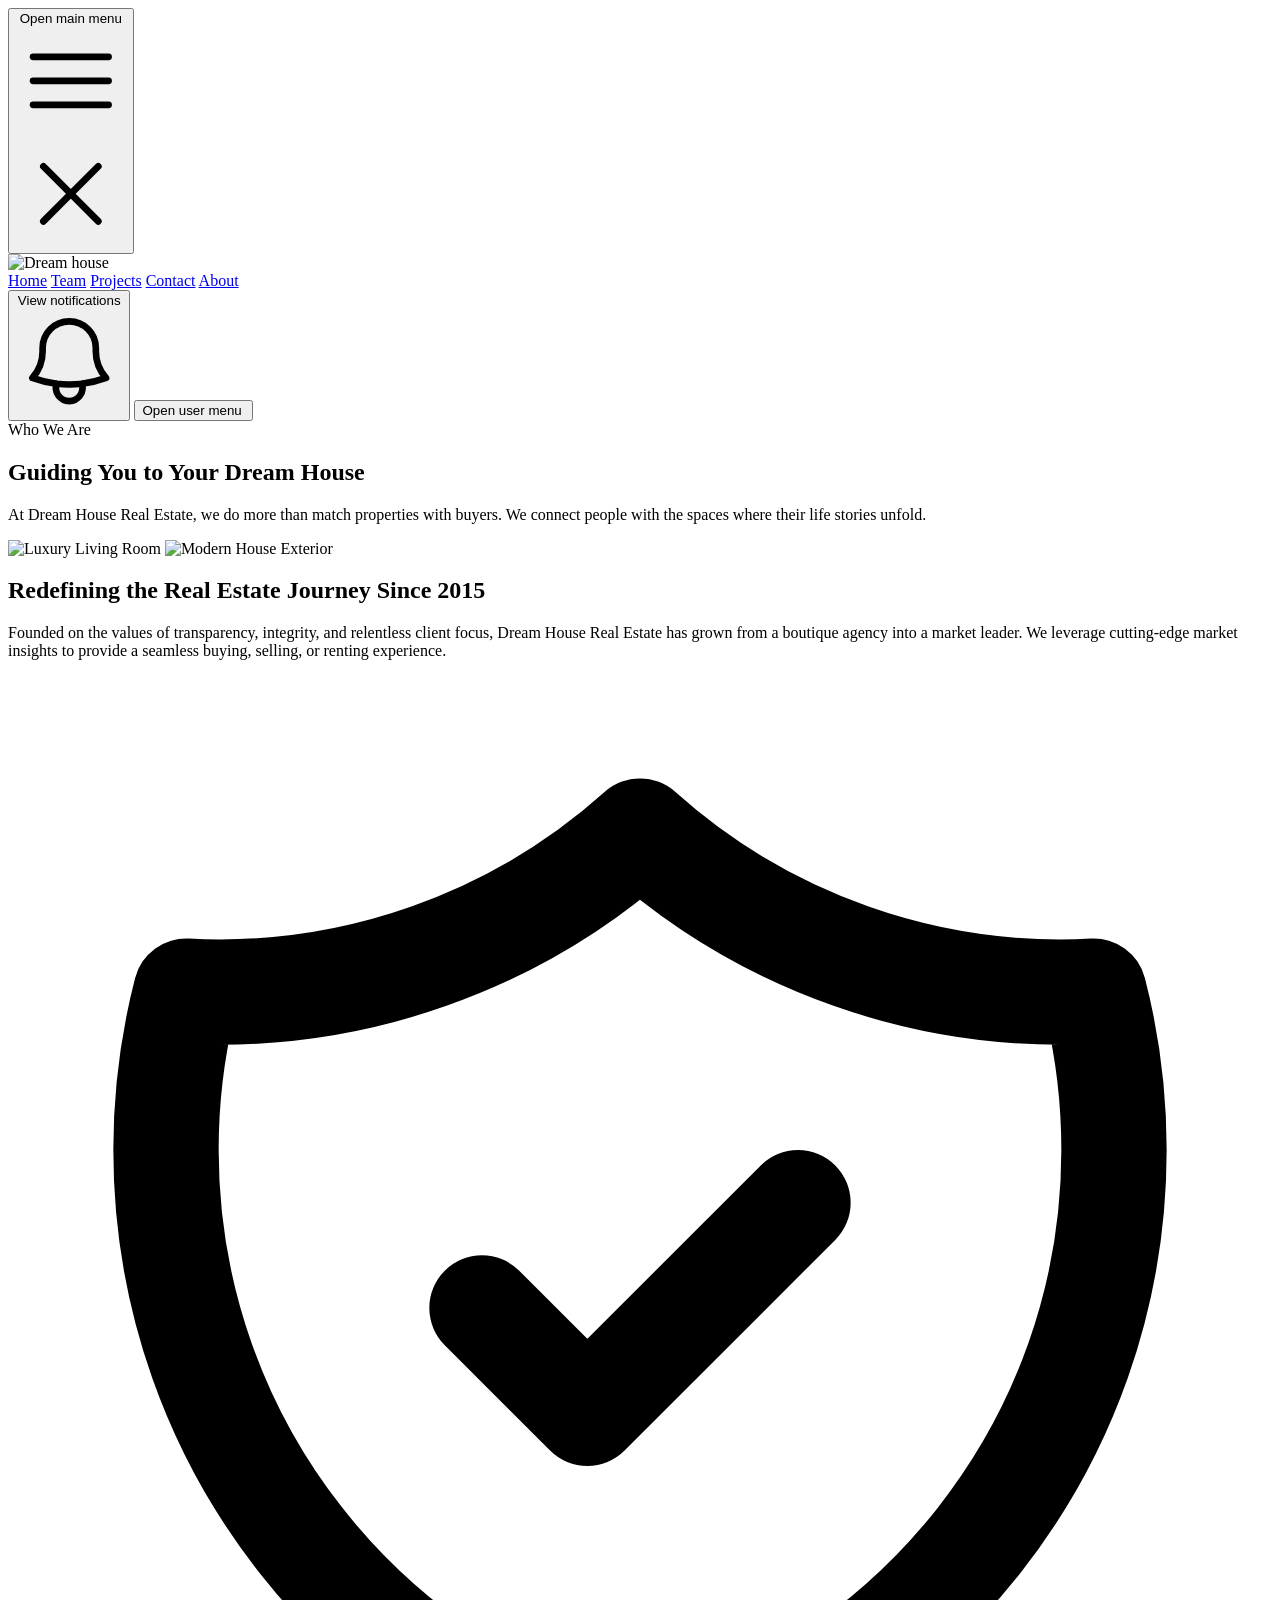
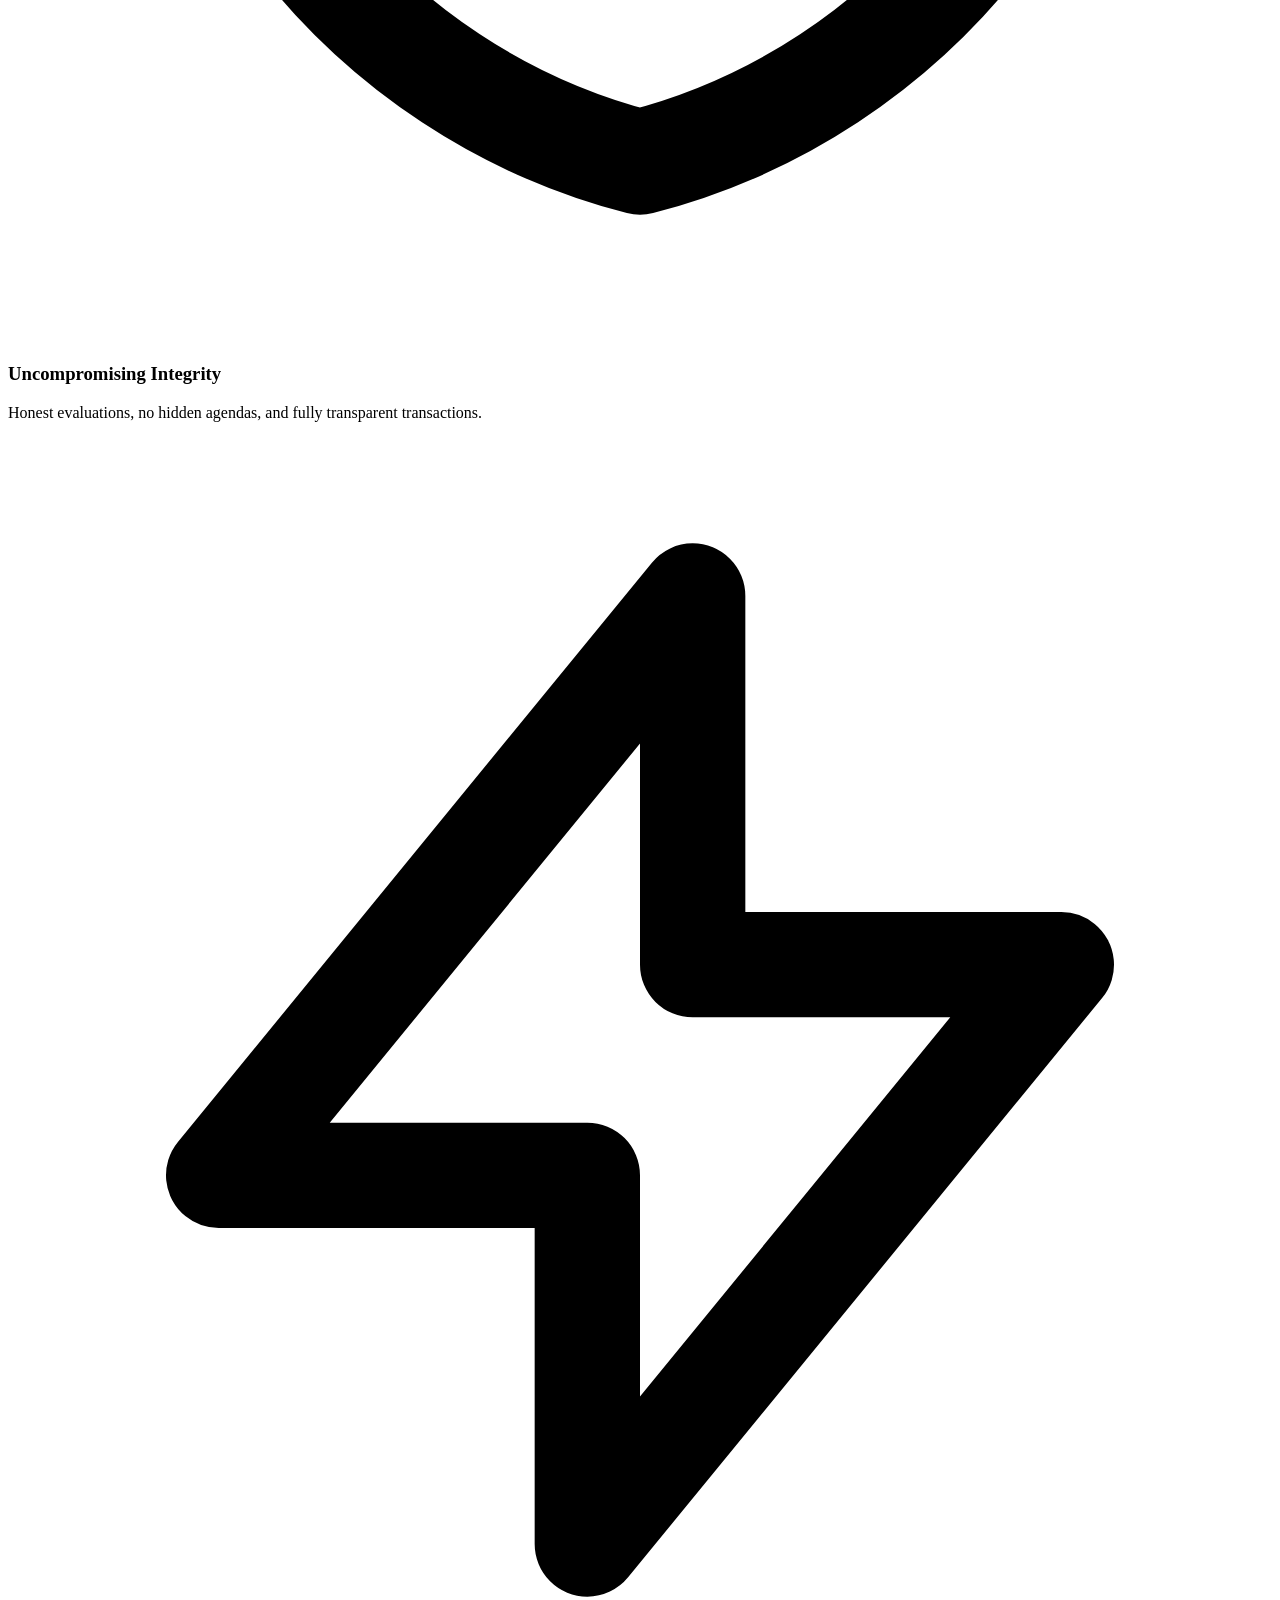
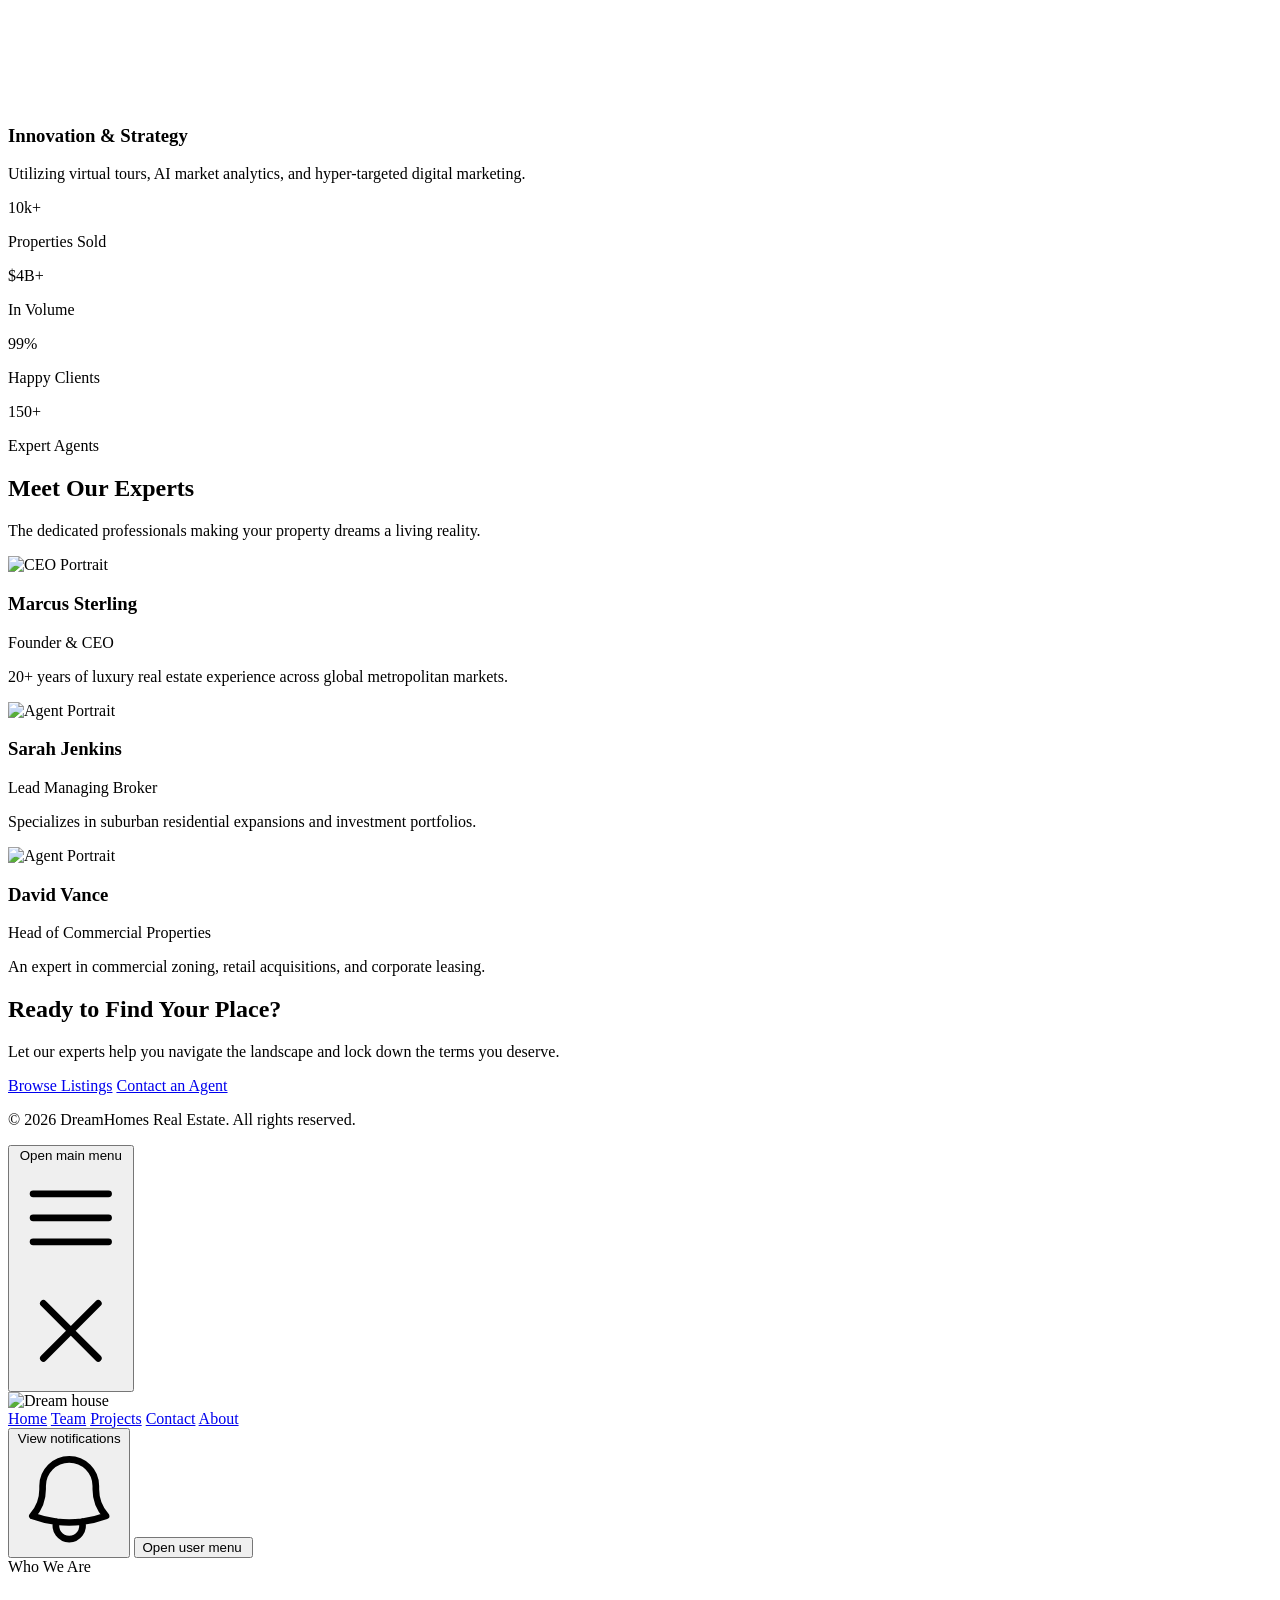
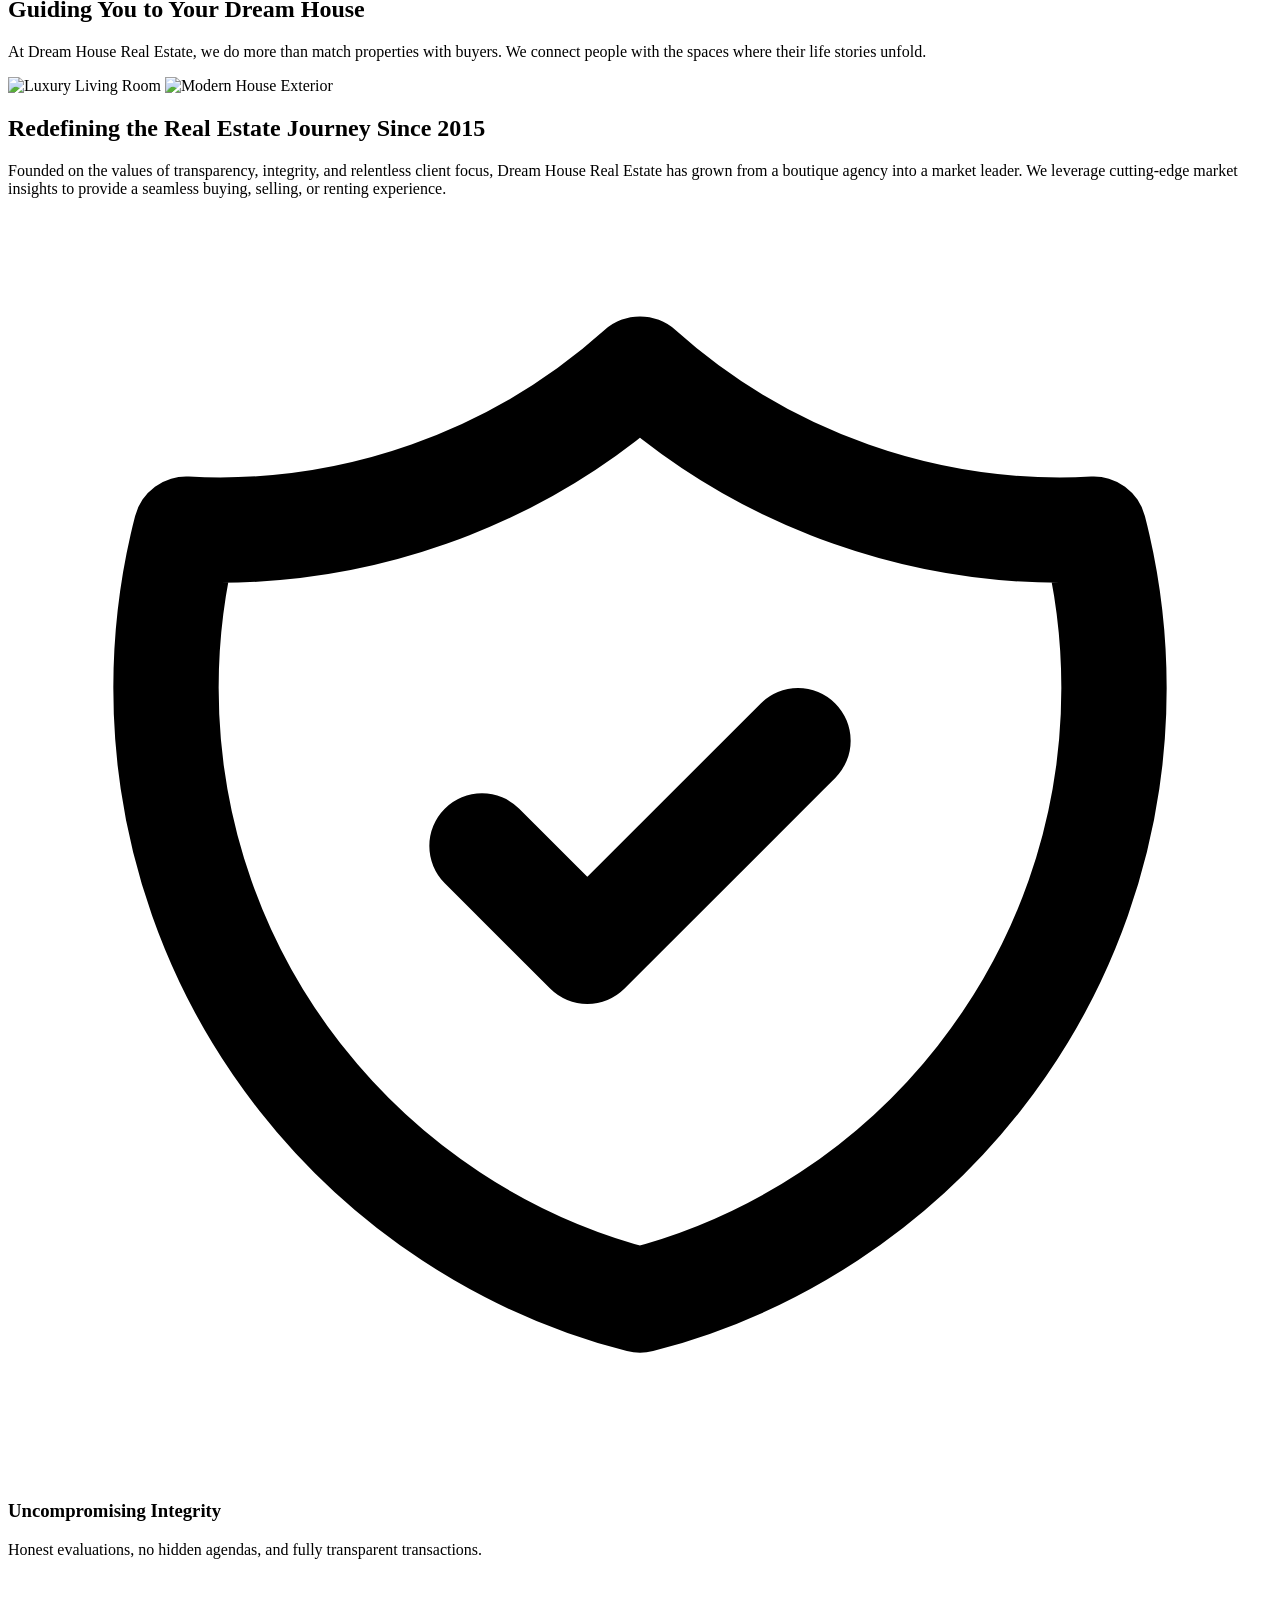
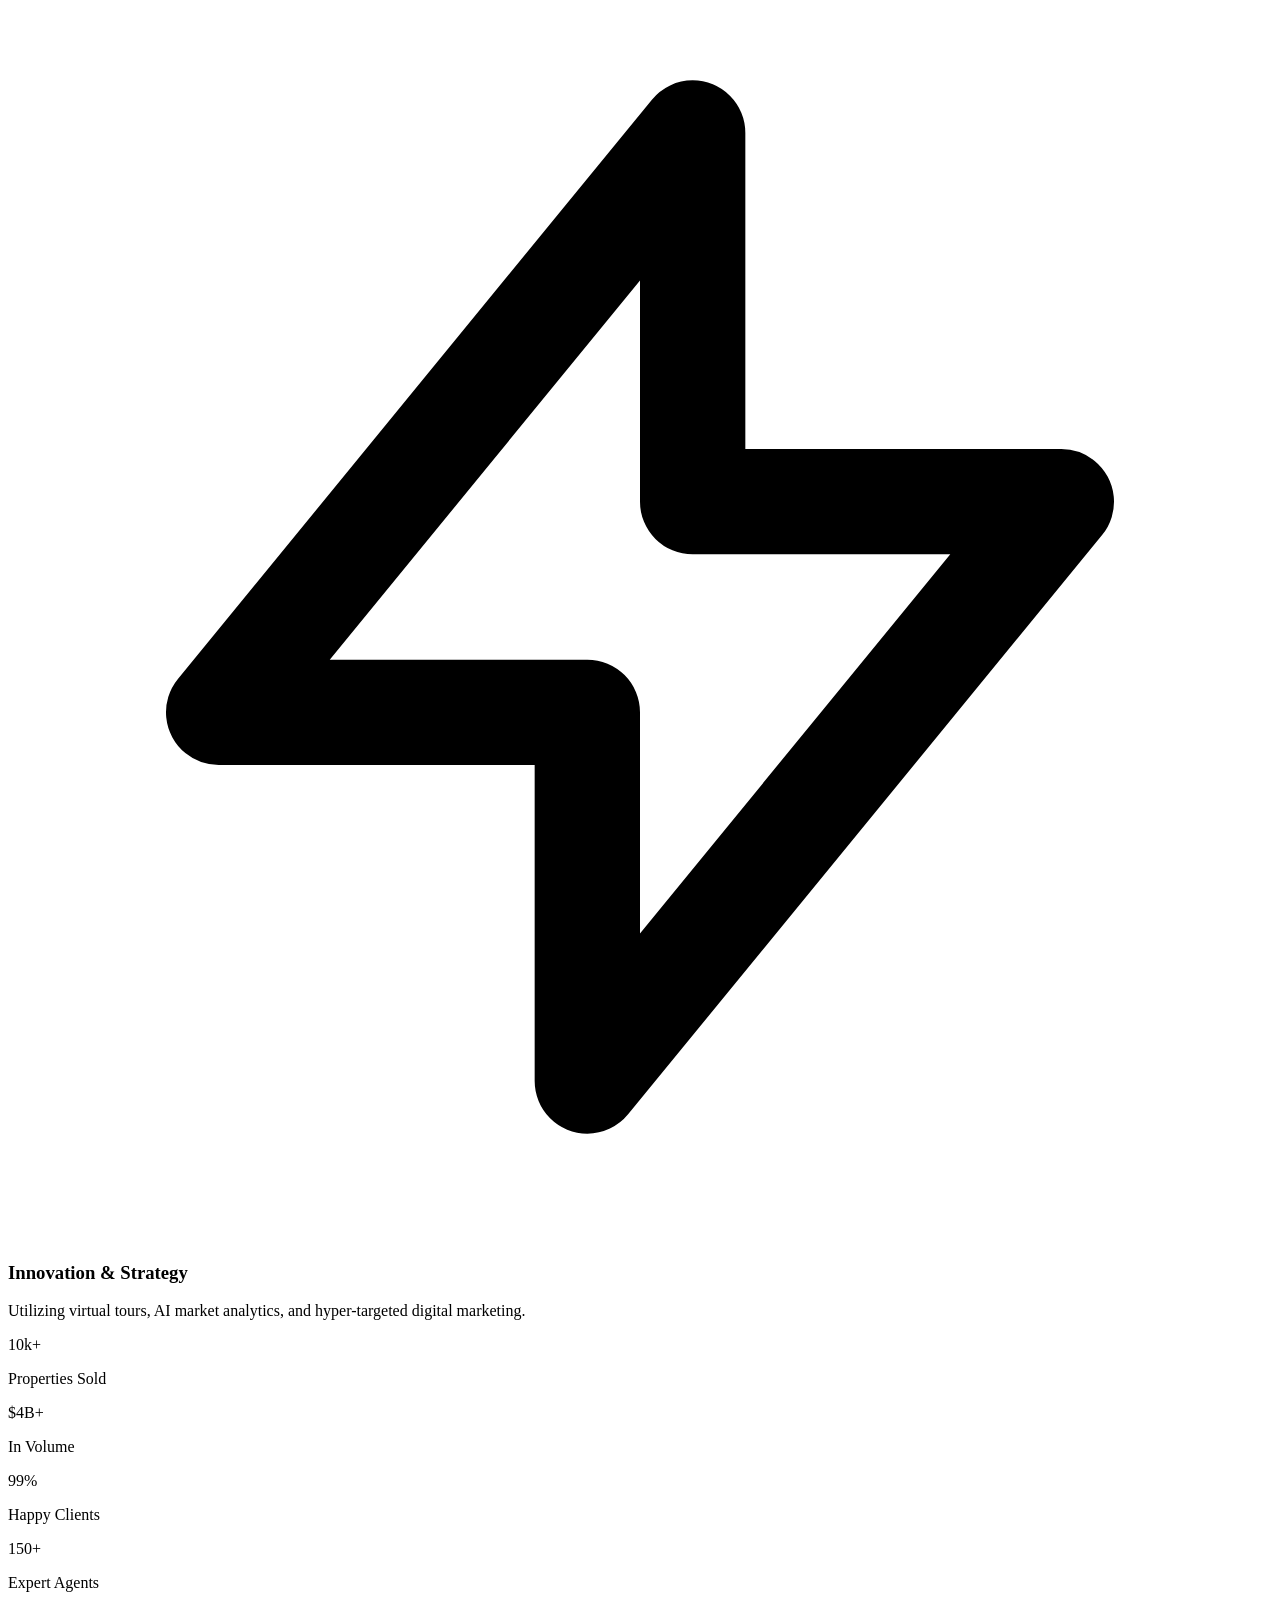
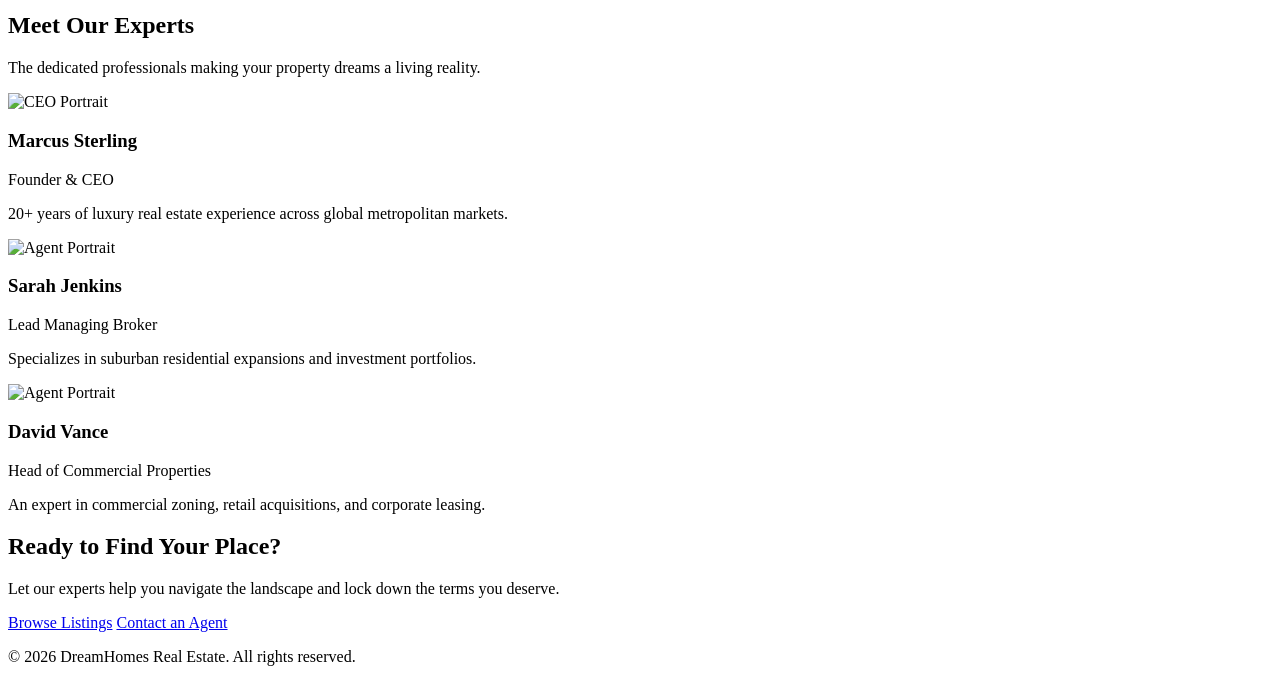
==== About.html @ 407e15ef "Add files via upload" ====
<!DOCTYPE html>
<html lang="en">
<head>
  <meta charset="UTF-8">
  <meta name="viewport" content="width=device-width, initial-scale=1.0">
  <title>About Us | Dream House Real Estate</title>
   <script src="https://cdn.tailwindcss.com"></script>
  <script src="https://cdn.jsdelivr.net/npm/@tailwindplus/elements@1" type="module"></script> 
  </head>
  <body class="bg-gray-50 text-gray-800 font-sans antialiased">

<header class="sticky top-0 z-50 w-full bg-white shadow-sm">
<nav class="relative bg-gray-800">
  <div class="mx-auto max-w-7xl px-2 sm:px-6 lg:px-8">
    <div class="relative flex h-16 items-center justify-between">
      <div class="absolute inset-y-0 left-0 flex items-center sm:hidden">
        <button type="button" command="--toggle" commandfor="mobile-menu" class="relative inline-flex items-center justify-center rounded-md p-2 text-gray-400 hover:bg-white/5 hover:text-white focus:outline-2 focus:-outline-offset-1 focus:outline-indigo-500">
          <span class="absolute -inset-0.5"></span>
          <span class="sr-only">Open main menu</span>
          <svg viewBox="0 0 24 24" fill="none" stroke="currentColor" stroke-width="1.5" data-slot="icon" aria-hidden="true" class="size-6 in-aria-expanded:hidden">
            <path d="M3.75 6.75h16.5M3.75 12h16.5m-16.5 5.25h16.5" stroke-linecap="round" stroke-linejoin="round" />
          </svg>
          <svg viewBox="0 0 24 24" fill="none" stroke="currentColor" stroke-width="1.5" data-slot="icon" aria-hidden="true" class="size-6 not-in-aria-expanded:hidden">
            <path d="M6 18 18 6M6 6l12 12" stroke-linecap="round" stroke-linejoin="round" />
          </svg>
        </button>
      </div>
      <div class="flex flex-1 items-center justify-center sm:items-stretch sm:justify-start">
        <div class="flex shrink-0 items-center">
          <img src="https://encrypted-tbn0.gstatic.com/images?q=tbn:ANd9GcQ3CU5YTZmuZ1oWsXDkVhJVB0HB_wI-ugkPrCvEAxyu7Q&s" alt="Dream house" class="h-8 w-auto" />
        </div>
        <div class="hidden sm:ml-6 sm:block">
          <div class="flex space-x-4">
    <a href="index.html" class="block rounded-md px-3 py-2 text-base font-medium text-white">Home</a>
       <a href="Team.html" class="block rounded-md px-3 py-2 text-base font-medium text-gray-300 hover:bg-white/5 hover:text-white">Team</a>
      <a href="Projects.html" class="block rounded-md px-3 py-2 text-base font-medium text-gray-300 hover:bg-white/5 hover:text-white">Projects</a>
      <a href="Contact.html" class="block rounded-md px-3 py-2 text-base font-medium text-gray-300 hover:bg-white/5 hover:text-white">Contact</a>
      <a href="About.html" aria-current="page" class="block rounded-md bg-gray-900 px-3 py-2 text-base font-medium text-gray-300 hover:bg-white/5 hover:text-white">About</a>
     
   </div>
        </div>
      </div>
      <div class="absolute inset-y-0 right-0 flex items-center pr-2 sm:static sm:inset-auto sm:ml-6 sm:pr-0">
        <button type="button" class="relative rounded-full p-1 text-gray-400 focus:outline-2 focus:outline-offset-2 focus:outline-indigo-500">
          <span class="absolute -inset-1.5"></span>
          <span class="sr-only">View notifications</span>
          <svg viewBox="0 0 24 24" fill="none" stroke="currentColor" stroke-width="1.5" data-slot="icon" aria-hidden="true" class="size-6">
            <path d="M14.857 17.082a23.848 23.848 0 0 0 5.454-1.31A8.967 8.967 0 0 1 18 9.75V9A6 6 0 0 0 6 9v.75a8.967 8.967 0 0 1-2.312 6.022c1.733.64 3.56 1.085 5.455 1.31m5.714 0a24.255 24.255 0 0 1-5.714 0m5.714 0a3 3 0 1 1-5.714 0" stroke-linecap="round" stroke-linejoin="round" />
          </svg>
        </button>

        <el-dropdown class="relative ml-3">
          <button class="relative flex rounded-full focus-visible:outline-2 focus-visible:outline-offset-2 focus-visible:outline-indigo-500">
            <span class="absolute -inset-1.5"></span>
            <span class="sr-only">Open user menu</span>
            <img src="https://encrypted-tbn0.gstatic.com/images?q=tbn:ANd9GcRsYYYmIOuieWvw2LUapfA7Catq3e-NyzpWMPjVoZ32pQ&s=10" alt="" class="size-8 rounded-full bg-gray-800 outline -outline-offset-1 outline-white/10" />
          </button>

          <el-menu anchor="top-right" popover class="w-48 origin-top-right rounded-md bg-white py-1 shadow-lg outline outline-black/5 transition transition-discrete [--anchor-gap:--spacing(2)] data-closed:scale-95 data-closed:transform data-closed:opacity-0 data-enter:duration-100 data-enter:ease-out data-leave:duration-75 data-leave:ease-in">
            <a href="#" class="block px-4 py-2 text-sm text-gray-700 focus:bg-gray-100 focus:outline-hidden">Your profile</a>
            <a href="#" class="block px-4 py-2 text-sm text-gray-700 focus:bg-gray-100 focus:outline-hidden">Settings</a>
            <a href="#" class="block px-4 py-2 text-sm text-gray-700 focus:bg-gray-100 focus:outline-hidden">Sign out</a>
          </el-menu>
        </el-dropdown>
      </div>
    </div>
  </div>

  <el-disclosure id="mobile-menu" hidden class="block sm:hidden">
    <div class="space-y-1 px-2 pt-2 pb-3">
    <a href="index.html" class="block rounded-md px-3 py-2 text-base font-medium text-white">Home</a>
       <a href="Team.html" class="block rounded-md px-3 py-2 text-base font-medium text-gray-300 hover:bg-white/5 hover:text-white">Team</a>
      <a href="Projects.html" class="block rounded-md px-3 py-2 text-base font-medium text-gray-300 hover:bg-white/5 hover:text-white">Projects</a>
      <a href="Contact.html" class="block rounded-md px-3 py-2 text-base font-medium text-gray-300 hover:bg-white/5 hover:text-white">Contact</a>
      <a href="About.html" aria-current="page" class="block rounded-md bg-gray-900 px-3 py-2 text-base font-medium text-gray-300 hover:bg-white/5 hover:text-white">About</a>
      </div>
  </el-disclosure>
</nav>
</header>

  <section class="relative bg-slate-900 text-white py-24 md:py-32 overflow-hidden">
    <div class="absolute inset-0 opacity-40 bg-cover bg-center" style="background-image: url('https://unsplash.com');"></div>
    <div class="relative max-w-7xl mx-auto px-6 text-center z-10">
      <span class="text-blue-400 font-semibold uppercase tracking-wider text-sm block mb-3">Who We Are</span>
      <h1 class="text-4xl md:text-6xl font-bold tracking-tight mb-6">
        Guiding You to Your <span class="text-blue-400">Dream House</span>
      </h1>
      <p class="max-w-2xl mx-auto text-lg text-gray-300">
        At Dream House Real Estate, we do more than match properties with buyers. We connect people with the spaces where their life stories unfold.
      </p>
    </div>
  </section>

  <section class="py-20 max-w-7xl mx-auto px-6">
    <div class="grid grid-cols-1 lg:grid-cols-2 gap-12 items-center">

      <div class="grid grid-cols-2 gap-4">
        <img class="w-full h-64 object-cover rounded-2xl shadow-md transform translate-y-6" src="https://encrypted-tbn0.gstatic.com/images?q=tbn:ANd9GcRPkacd_-lu3rpr5XG8t6BhPG86w7br3s-zcIMfT-fDPCiPnBw11TdatKZG&s=10" alt="Luxury Living Room">
        <img class="w-full h-64 object-cover rounded-2xl shadow-md" src="https://i.pinimg.com/474x/a5/dc/86/a5dc8602a49ad009cd09f8046152c211.jpg" alt="Modern House Exterior">
      </div>
      
      <div class="space-y-6">
        <h2 class="text-3xl font-bold text-slate-900 tracking-tight">Redefining the Real Estate Journey Since 2015</h2>
        <p class="text-gray-600 leading-relaxed">
          Founded on the values of transparency, integrity, and relentless client focus, Dream House Real Estate has grown from a boutique agency into a market leader. We leverage cutting-edge market insights to provide a seamless buying, selling, or renting experience.
        </p>
        
        <div class="space-y-4 pt-4">
          <div class="flex items-start gap-4">
            <div class="p-2 bg-blue-50 text-blue-600 rounded-lg">
              <svg xmlns="http://w3.org" class="h-6 w-6" fill="none" viewBox="0 0 24 24" stroke="currentColor"><path stroke-linecap="round" stroke-linejoin="round" stroke-width="2" d="M9 12l2 2 4-4m5.618-4.016A11.955 11.955 0 0112 2.944a11.955 11.955 0 01-8.618 3.04A12.02 12.02 0 003 9c0 5.591 3.824 10.29 9 11.622 5.176-1.332 9-6.03 9-11.622 0-1.042-.133-2.052-.382-3.016z" /></svg>
            </div>
            <div>
              <h3 class="font-semibold text-slate-900">Uncompromising Integrity</h3>
              <p class="text-gray-500 text-sm">Honest evaluations, no hidden agendas, and fully transparent transactions.</p>
            </div>
          </div>
          <div class="flex items-start gap-4">
            <div class="p-2 bg-blue-50 text-blue-600 rounded-lg">
              <svg xmlns="http://w3.org" class="h-6 w-6" fill="none" viewBox="0 0 24 24" stroke="currentColor"><path stroke-linecap="round" stroke-linejoin="round" stroke-width="2" d="M13 10V3L4 14h7v7l9-11h-7z" /></svg>
            </div>
            <div>
              <h3 class="font-semibold text-slate-900">Innovation & Strategy</h3>
              <p class="text-gray-500 text-sm">Utilizing virtual tours, AI market analytics, and hyper-targeted digital marketing.</p>
            </div>
          </div>
        </div>
      </div>
    </div>
  </section>

  <section class="bg-blue-600 text-white py-16">
    <div class="max-w-7xl mx-auto px-6 grid grid-cols-2 md:grid-cols-4 gap-8 text-center">
      <div>
        <p class="text-4xl md:text-5xl font-extrabold mb-1">10k+</p>
        <p class="text-blue-100 text-sm uppercase font-medium tracking-wider">Properties Sold</p>
      </div>
      <div>
        <p class="text-4xl md:text-5xl font-extrabold mb-1">$4B+</p>
        <p class="text-blue-100 text-sm uppercase font-medium tracking-wider">In Volume</p>
      </div>
      <div>
        <p class="text-4xl md:text-5xl font-extrabold mb-1">99%</p>
        <p class="text-blue-100 text-sm uppercase font-medium tracking-wider">Happy Clients</p>
      </div>
      <div>
        <p class="text-4xl md:text-5xl font-extrabold mb-1">150+</p>
        <p class="text-blue-100 text-sm uppercase font-medium tracking-wider">Expert Agents</p>
      </div>
    </div>
  </section>


  <section class="py-20 bg-slate-100">
    <div class="max-w-7xl mx-auto px-6">
      <div class="text-center max-w-xl mx-auto mb-16">
        <h2 class="text-3xl font-bold text-slate-900 mb-4">Meet Our Experts</h2>
        <p class="text-gray-600">The dedicated professionals making your property dreams a living reality.</p>
      </div>
      
      <div class="grid grid-cols-1 sm:grid-cols-2 lg:grid-cols-3 gap-8">
        <div class="bg-white rounded-2xl shadow-sm overflow-hidden hover:shadow-md transition-shadow duration-300">
          <img class="w-full h-80 object-cover" src="https://encrypted-tbn0.gstatic.com/images?q=tbn:ANd9GcRezOAf_TeuSjH0JnG64GxaO5xPtyHeYBFlDO8_N9p0I_4bMJBgdXU4Cr_j&s=10" alt="CEO Portrait">
          <div class="p-6 text-center">
            <h3 class="font-bold text-xl text-slate-900">Marcus Sterling</h3>
            <p class="text-blue-600 text-sm font-medium mb-3">Founder & CEO</p>
            <p class="text-gray-500 text-sm">20+ years of luxury real estate experience across global metropolitan markets.</p>
          </div>
        </div>

        
        <div class="bg-white rounded-2xl shadow-sm overflow-hidden hover:shadow-md transition-shadow duration-300">
          <img class="w-full h-80 object-cover" src="https://res.cloudinary.com/jerrick/image/upload/d_642250b563292b35f27461a7.png,f_jpg,fl_progressive,q_auto,w_1024/67363257f3ab95001dd5daba.png" alt="Agent Portrait">
          <div class="p-6 text-center">
            <h3 class="font-bold text-xl text-slate-900">Sarah Jenkins</h3>
            <p class="text-blue-600 text-sm font-medium mb-3">Lead Managing Broker</p>
            <p class="text-gray-500 text-sm">Specializes in suburban residential expansions and investment portfolios.</p>
          </div>
        </div>

        <div class="bg-white rounded-2xl shadow-sm overflow-hidden hover:shadow-md transition-shadow duration-300">
          <img class="w-full h-80 object-cover" src="https://cdn.leonardo.ai/users/d1bc19b4-63e7-492d-8872-2c46bf71026c/generations/1f1727c1-46dd-6710-b7a0-266c4d4a9886/lucid-origin_Ultra-photorealistic_corporate_portrait_of_a_Black_African_man_approximately_34_-0.jpg" alt="Agent Portrait">
          <div class="p-6 text-center">
            <h3 class="font-bold text-xl text-slate-900">David Vance</h3>
            <p class="text-blue-600 text-sm font-medium mb-3">Head of Commercial Properties</p>
            <p class="text-gray-500 text-sm">An expert in commercial zoning, retail acquisitions, and corporate leasing.</p>
          </div>
        </div>
      </div>
    </div>
  </section>

  <section class="bg-white py-20 text-center max-w-4xl mx-auto px-6">
    <h2 class="text-3xl md:text-4xl font-bold text-slate-900 mb-4">Ready to Find Your Place?</h2>
    <p class="text-gray-600 mb-8 max-w-xl mx-auto">Let our experts help you navigate the landscape and lock down the terms you deserve.</p>
    <div class="flex flex-col sm:flex-row justify-center gap-4">
      <a href="#" class="bg-blue-600 hover:bg-blue-700 text-white font-semibold px-8 py-3 rounded-xl transition duration-200">Browse Listings</a>
      <a href="#" class="border-2 border-slate-900 text-slate-900 hover:bg-slate-900 hover:text-white font-semibold px-8 py-3 rounded-xl transition duration-200">Contact an Agent</a>
    </div>
  </section>
<footer class="bg-gray-800 text-gray-200 py-6 text-center">
    <p>&copy; 2026 DreamHomes Real Estate. All rights reserved.</p>
  </footer>
</body>
</html>
<!DOCTYPE html>
<html lang="en">
<head>
  <meta charset="UTF-8">
  <meta name="viewport" content="width=device-width, initial-scale=1.0">
  <title>About Us | Dream House Real Estate</title>
   <script src="https://cdn.tailwindcss.com"></script>
  <script src="https://cdn.jsdelivr.net/npm/@tailwindplus/elements@1" type="module"></script> 
  </head>
  <body class="bg-gray-50 text-gray-800 font-sans antialiased">

<header class="sticky top-0 z-50 w-full bg-white shadow-sm">
<nav class="relative bg-gray-800">
  <div class="mx-auto max-w-7xl px-2 sm:px-6 lg:px-8">
    <div class="relative flex h-16 items-center justify-between">
      <div class="absolute inset-y-0 left-0 flex items-center sm:hidden">
        <button type="button" command="--toggle" commandfor="mobile-menu" class="relative inline-flex items-center justify-center rounded-md p-2 text-gray-400 hover:bg-white/5 hover:text-white focus:outline-2 focus:-outline-offset-1 focus:outline-indigo-500">
          <span class="absolute -inset-0.5"></span>
          <span class="sr-only">Open main menu</span>
          <svg viewBox="0 0 24 24" fill="none" stroke="currentColor" stroke-width="1.5" data-slot="icon" aria-hidden="true" class="size-6 in-aria-expanded:hidden">
            <path d="M3.75 6.75h16.5M3.75 12h16.5m-16.5 5.25h16.5" stroke-linecap="round" stroke-linejoin="round" />
          </svg>
          <svg viewBox="0 0 24 24" fill="none" stroke="currentColor" stroke-width="1.5" data-slot="icon" aria-hidden="true" class="size-6 not-in-aria-expanded:hidden">
            <path d="M6 18 18 6M6 6l12 12" stroke-linecap="round" stroke-linejoin="round" />
          </svg>
        </button>
      </div>
      <div class="flex flex-1 items-center justify-center sm:items-stretch sm:justify-start">
        <div class="flex shrink-0 items-center">
          <img src="https://encrypted-tbn0.gstatic.com/images?q=tbn:ANd9GcQ3CU5YTZmuZ1oWsXDkVhJVB0HB_wI-ugkPrCvEAxyu7Q&s" alt="Dream house" class="h-8 w-auto" />
        </div>
        <div class="hidden sm:ml-6 sm:block">
          <div class="flex space-x-4">
    <a href="index.html" class="block rounded-md px-3 py-2 text-base font-medium text-white">Home</a>
       <a href="Team.html" class="block rounded-md px-3 py-2 text-base font-medium text-gray-300 hover:bg-white/5 hover:text-white">Team</a>
      <a href="Projects.html" class="block rounded-md px-3 py-2 text-base font-medium text-gray-300 hover:bg-white/5 hover:text-white">Projects</a>
      <a href="Contact.html" class="block rounded-md px-3 py-2 text-base font-medium text-gray-300 hover:bg-white/5 hover:text-white">Contact</a>
      <a href="About.html" aria-current="page" class="block rounded-md bg-gray-900 px-3 py-2 text-base font-medium text-gray-300 hover:bg-white/5 hover:text-white">About</a>
     
   </div>
        </div>
      </div>
      <div class="absolute inset-y-0 right-0 flex items-center pr-2 sm:static sm:inset-auto sm:ml-6 sm:pr-0">
        <button type="button" class="relative rounded-full p-1 text-gray-400 focus:outline-2 focus:outline-offset-2 focus:outline-indigo-500">
          <span class="absolute -inset-1.5"></span>
          <span class="sr-only">View notifications</span>
          <svg viewBox="0 0 24 24" fill="none" stroke="currentColor" stroke-width="1.5" data-slot="icon" aria-hidden="true" class="size-6">
            <path d="M14.857 17.082a23.848 23.848 0 0 0 5.454-1.31A8.967 8.967 0 0 1 18 9.75V9A6 6 0 0 0 6 9v.75a8.967 8.967 0 0 1-2.312 6.022c1.733.64 3.56 1.085 5.455 1.31m5.714 0a24.255 24.255 0 0 1-5.714 0m5.714 0a3 3 0 1 1-5.714 0" stroke-linecap="round" stroke-linejoin="round" />
          </svg>
        </button>

        <el-dropdown class="relative ml-3">
          <button class="relative flex rounded-full focus-visible:outline-2 focus-visible:outline-offset-2 focus-visible:outline-indigo-500">
            <span class="absolute -inset-1.5"></span>
            <span class="sr-only">Open user menu</span>
            <img src="https://encrypted-tbn0.gstatic.com/images?q=tbn:ANd9GcRsYYYmIOuieWvw2LUapfA7Catq3e-NyzpWMPjVoZ32pQ&s=10" alt="" class="size-8 rounded-full bg-gray-800 outline -outline-offset-1 outline-white/10" />
          </button>

          <el-menu anchor="top-right" popover class="w-48 origin-top-right rounded-md bg-white py-1 shadow-lg outline outline-black/5 transition transition-discrete [--anchor-gap:--spacing(2)] data-closed:scale-95 data-closed:transform data-closed:opacity-0 data-enter:duration-100 data-enter:ease-out data-leave:duration-75 data-leave:ease-in">
            <a href="#" class="block px-4 py-2 text-sm text-gray-700 focus:bg-gray-100 focus:outline-hidden">Your profile</a>
            <a href="#" class="block px-4 py-2 text-sm text-gray-700 focus:bg-gray-100 focus:outline-hidden">Settings</a>
            <a href="#" class="block px-4 py-2 text-sm text-gray-700 focus:bg-gray-100 focus:outline-hidden">Sign out</a>
          </el-menu>
        </el-dropdown>
      </div>
    </div>
  </div>

  <el-disclosure id="mobile-menu" hidden class="block sm:hidden">
    <div class="space-y-1 px-2 pt-2 pb-3">
    <a href="index.html" class="block rounded-md px-3 py-2 text-base font-medium text-white">Home</a>
       <a href="Team.html" class="block rounded-md px-3 py-2 text-base font-medium text-gray-300 hover:bg-white/5 hover:text-white">Team</a>
      <a href="Projects.html" class="block rounded-md px-3 py-2 text-base font-medium text-gray-300 hover:bg-white/5 hover:text-white">Projects</a>
      <a href="Contact.html" class="block rounded-md px-3 py-2 text-base font-medium text-gray-300 hover:bg-white/5 hover:text-white">Contact</a>
      <a href="About.html" aria-current="page" class="block rounded-md bg-gray-900 px-3 py-2 text-base font-medium text-gray-300 hover:bg-white/5 hover:text-white">About</a>
      </div>
  </el-disclosure>
</nav>
</header>

  <section class="relative bg-slate-900 text-white py-24 md:py-32 overflow-hidden">
    <div class="absolute inset-0 opacity-40 bg-cover bg-center" style="background-image: url('https://unsplash.com');"></div>
    <div class="relative max-w-7xl mx-auto px-6 text-center z-10">
      <span class="text-blue-400 font-semibold uppercase tracking-wider text-sm block mb-3">Who We Are</span>
      <h1 class="text-4xl md:text-6xl font-bold tracking-tight mb-6">
        Guiding You to Your <span class="text-blue-400">Dream House</span>
      </h1>
      <p class="max-w-2xl mx-auto text-lg text-gray-300">
        At Dream House Real Estate, we do more than match properties with buyers. We connect people with the spaces where their life stories unfold.
      </p>
    </div>
  </section>

  <section class="py-20 max-w-7xl mx-auto px-6">
    <div class="grid grid-cols-1 lg:grid-cols-2 gap-12 items-center">

      <div class="grid grid-cols-2 gap-4">
        <img class="w-full h-64 object-cover rounded-2xl shadow-md transform translate-y-6" src="https://encrypted-tbn0.gstatic.com/images?q=tbn:ANd9GcRPkacd_-lu3rpr5XG8t6BhPG86w7br3s-zcIMfT-fDPCiPnBw11TdatKZG&s=10" alt="Luxury Living Room">
        <img class="w-full h-64 object-cover rounded-2xl shadow-md" src="https://i.pinimg.com/474x/a5/dc/86/a5dc8602a49ad009cd09f8046152c211.jpg" alt="Modern House Exterior">
      </div>
      
      <div class="space-y-6">
        <h2 class="text-3xl font-bold text-slate-900 tracking-tight">Redefining the Real Estate Journey Since 2015</h2>
        <p class="text-gray-600 leading-relaxed">
          Founded on the values of transparency, integrity, and relentless client focus, Dream House Real Estate has grown from a boutique agency into a market leader. We leverage cutting-edge market insights to provide a seamless buying, selling, or renting experience.
        </p>
        
        <div class="space-y-4 pt-4">
          <div class="flex items-start gap-4">
            <div class="p-2 bg-blue-50 text-blue-600 rounded-lg">
              <svg xmlns="http://w3.org" class="h-6 w-6" fill="none" viewBox="0 0 24 24" stroke="currentColor"><path stroke-linecap="round" stroke-linejoin="round" stroke-width="2" d="M9 12l2 2 4-4m5.618-4.016A11.955 11.955 0 0112 2.944a11.955 11.955 0 01-8.618 3.04A12.02 12.02 0 003 9c0 5.591 3.824 10.29 9 11.622 5.176-1.332 9-6.03 9-11.622 0-1.042-.133-2.052-.382-3.016z" /></svg>
            </div>
            <div>
              <h3 class="font-semibold text-slate-900">Uncompromising Integrity</h3>
              <p class="text-gray-500 text-sm">Honest evaluations, no hidden agendas, and fully transparent transactions.</p>
            </div>
          </div>
          <div class="flex items-start gap-4">
            <div class="p-2 bg-blue-50 text-blue-600 rounded-lg">
              <svg xmlns="http://w3.org" class="h-6 w-6" fill="none" viewBox="0 0 24 24" stroke="currentColor"><path stroke-linecap="round" stroke-linejoin="round" stroke-width="2" d="M13 10V3L4 14h7v7l9-11h-7z" /></svg>
            </div>
            <div>
              <h3 class="font-semibold text-slate-900">Innovation & Strategy</h3>
              <p class="text-gray-500 text-sm">Utilizing virtual tours, AI market analytics, and hyper-targeted digital marketing.</p>
            </div>
          </div>
        </div>
      </div>
    </div>
  </section>

  <section class="bg-blue-600 text-white py-16">
    <div class="max-w-7xl mx-auto px-6 grid grid-cols-2 md:grid-cols-4 gap-8 text-center">
      <div>
        <p class="text-4xl md:text-5xl font-extrabold mb-1">10k+</p>
        <p class="text-blue-100 text-sm uppercase font-medium tracking-wider">Properties Sold</p>
      </div>
      <div>
        <p class="text-4xl md:text-5xl font-extrabold mb-1">$4B+</p>
        <p class="text-blue-100 text-sm uppercase font-medium tracking-wider">In Volume</p>
      </div>
      <div>
        <p class="text-4xl md:text-5xl font-extrabold mb-1">99%</p>
        <p class="text-blue-100 text-sm uppercase font-medium tracking-wider">Happy Clients</p>
      </div>
      <div>
        <p class="text-4xl md:text-5xl font-extrabold mb-1">150+</p>
        <p class="text-blue-100 text-sm uppercase font-medium tracking-wider">Expert Agents</p>
      </div>
    </div>
  </section>


  <section class="py-20 bg-slate-100">
    <div class="max-w-7xl mx-auto px-6">
      <div class="text-center max-w-xl mx-auto mb-16">
        <h2 class="text-3xl font-bold text-slate-900 mb-4">Meet Our Experts</h2>
        <p class="text-gray-600">The dedicated professionals making your property dreams a living reality.</p>
      </div>
      
      <div class="grid grid-cols-1 sm:grid-cols-2 lg:grid-cols-3 gap-8">
        <div class="bg-white rounded-2xl shadow-sm overflow-hidden hover:shadow-md transition-shadow duration-300">
          <img class="w-full h-80 object-cover" src="https://encrypted-tbn0.gstatic.com/images?q=tbn:ANd9GcRezOAf_TeuSjH0JnG64GxaO5xPtyHeYBFlDO8_N9p0I_4bMJBgdXU4Cr_j&s=10" alt="CEO Portrait">
          <div class="p-6 text-center">
            <h3 class="font-bold text-xl text-slate-900">Marcus Sterling</h3>
            <p class="text-blue-600 text-sm font-medium mb-3">Founder & CEO</p>
            <p class="text-gray-500 text-sm">20+ years of luxury real estate experience across global metropolitan markets.</p>
          </div>
        </div>

        
        <div class="bg-white rounded-2xl shadow-sm overflow-hidden hover:shadow-md transition-shadow duration-300">
          <img class="w-full h-80 object-cover" src="https://res.cloudinary.com/jerrick/image/upload/d_642250b563292b35f27461a7.png,f_jpg,fl_progressive,q_auto,w_1024/67363257f3ab95001dd5daba.png" alt="Agent Portrait">
          <div class="p-6 text-center">
            <h3 class="font-bold text-xl text-slate-900">Sarah Jenkins</h3>
            <p class="text-blue-600 text-sm font-medium mb-3">Lead Managing Broker</p>
            <p class="text-gray-500 text-sm">Specializes in suburban residential expansions and investment portfolios.</p>
          </div>
        </div>

        <div class="bg-white rounded-2xl shadow-sm overflow-hidden hover:shadow-md transition-shadow duration-300">
          <img class="w-full h-80 object-cover" src="https://cdn.leonardo.ai/users/d1bc19b4-63e7-492d-8872-2c46bf71026c/generations/1f1727c1-46dd-6710-b7a0-266c4d4a9886/lucid-origin_Ultra-photorealistic_corporate_portrait_of_a_Black_African_man_approximately_34_-0.jpg" alt="Agent Portrait">
          <div class="p-6 text-center">
            <h3 class="font-bold text-xl text-slate-900">David Vance</h3>
            <p class="text-blue-600 text-sm font-medium mb-3">Head of Commercial Properties</p>
            <p class="text-gray-500 text-sm">An expert in commercial zoning, retail acquisitions, and corporate leasing.</p>
          </div>
        </div>
      </div>
    </div>
  </section>

  <section class="bg-white py-20 text-center max-w-4xl mx-auto px-6">
    <h2 class="text-3xl md:text-4xl font-bold text-slate-900 mb-4">Ready to Find Your Place?</h2>
    <p class="text-gray-600 mb-8 max-w-xl mx-auto">Let our experts help you navigate the landscape and lock down the terms you deserve.</p>
    <div class="flex flex-col sm:flex-row justify-center gap-4">
      <a href="#" class="bg-blue-600 hover:bg-blue-700 text-white font-semibold px-8 py-3 rounded-xl transition duration-200">Browse Listings</a>
      <a href="#" class="border-2 border-slate-900 text-slate-900 hover:bg-slate-900 hover:text-white font-semibold px-8 py-3 rounded-xl transition duration-200">Contact an Agent</a>
    </div>
  </section>
<footer class="bg-gray-800 text-gray-200 py-6 text-center">
    <p>&copy; 2026 DreamHomes Real Estate. All rights reserved.</p>
  </footer>
</body>
</html>
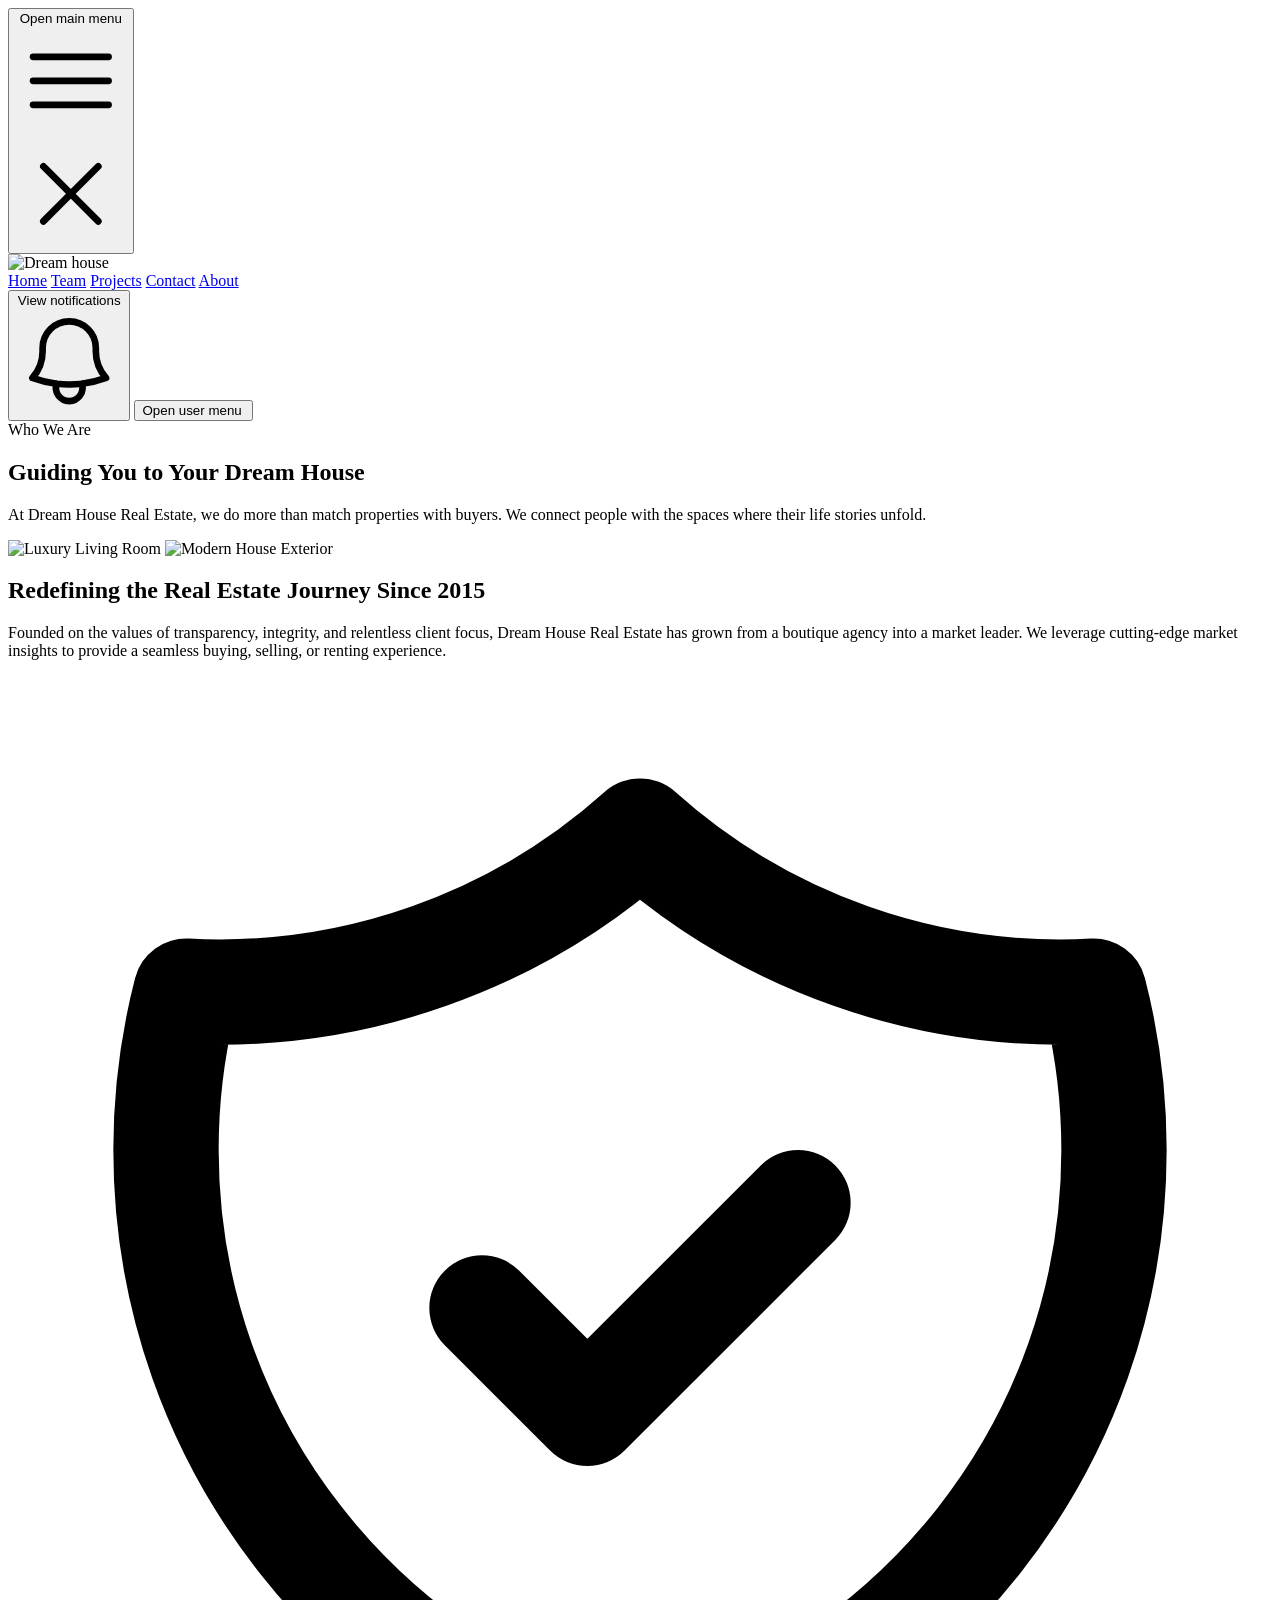
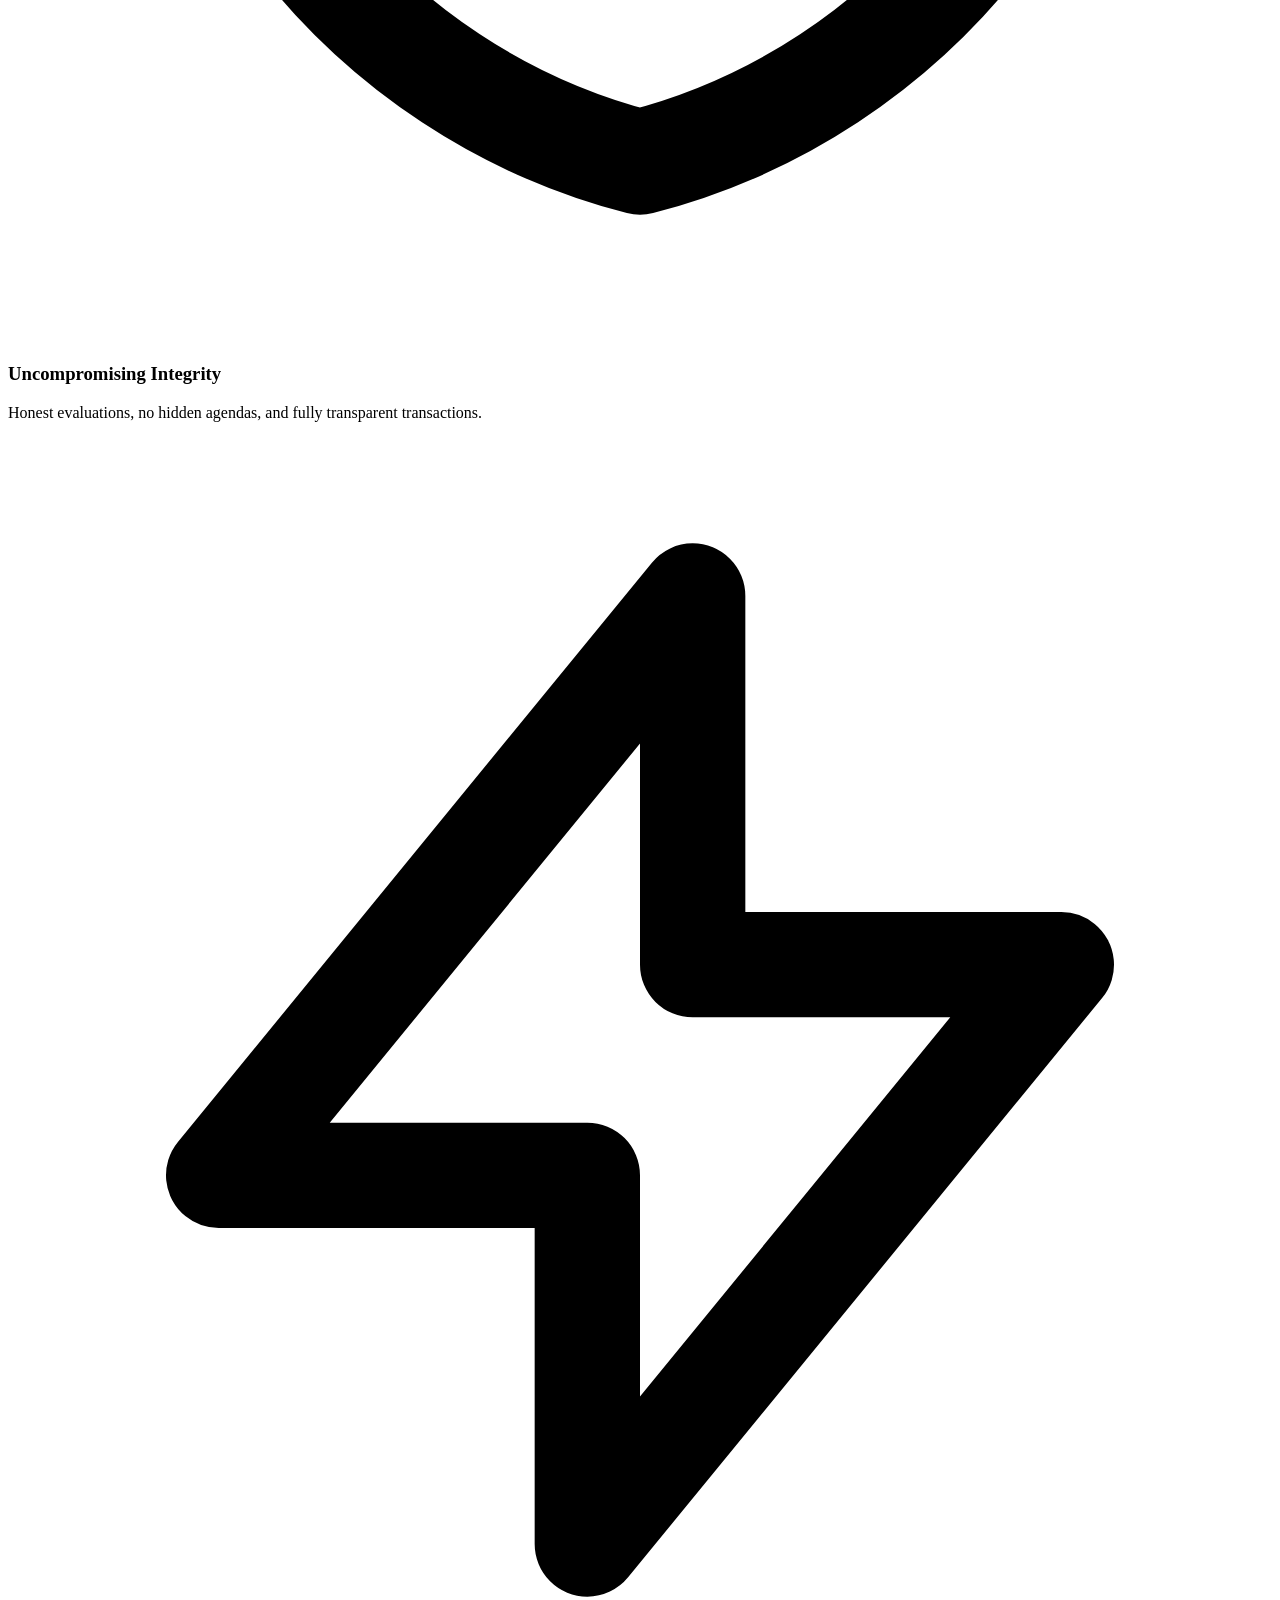
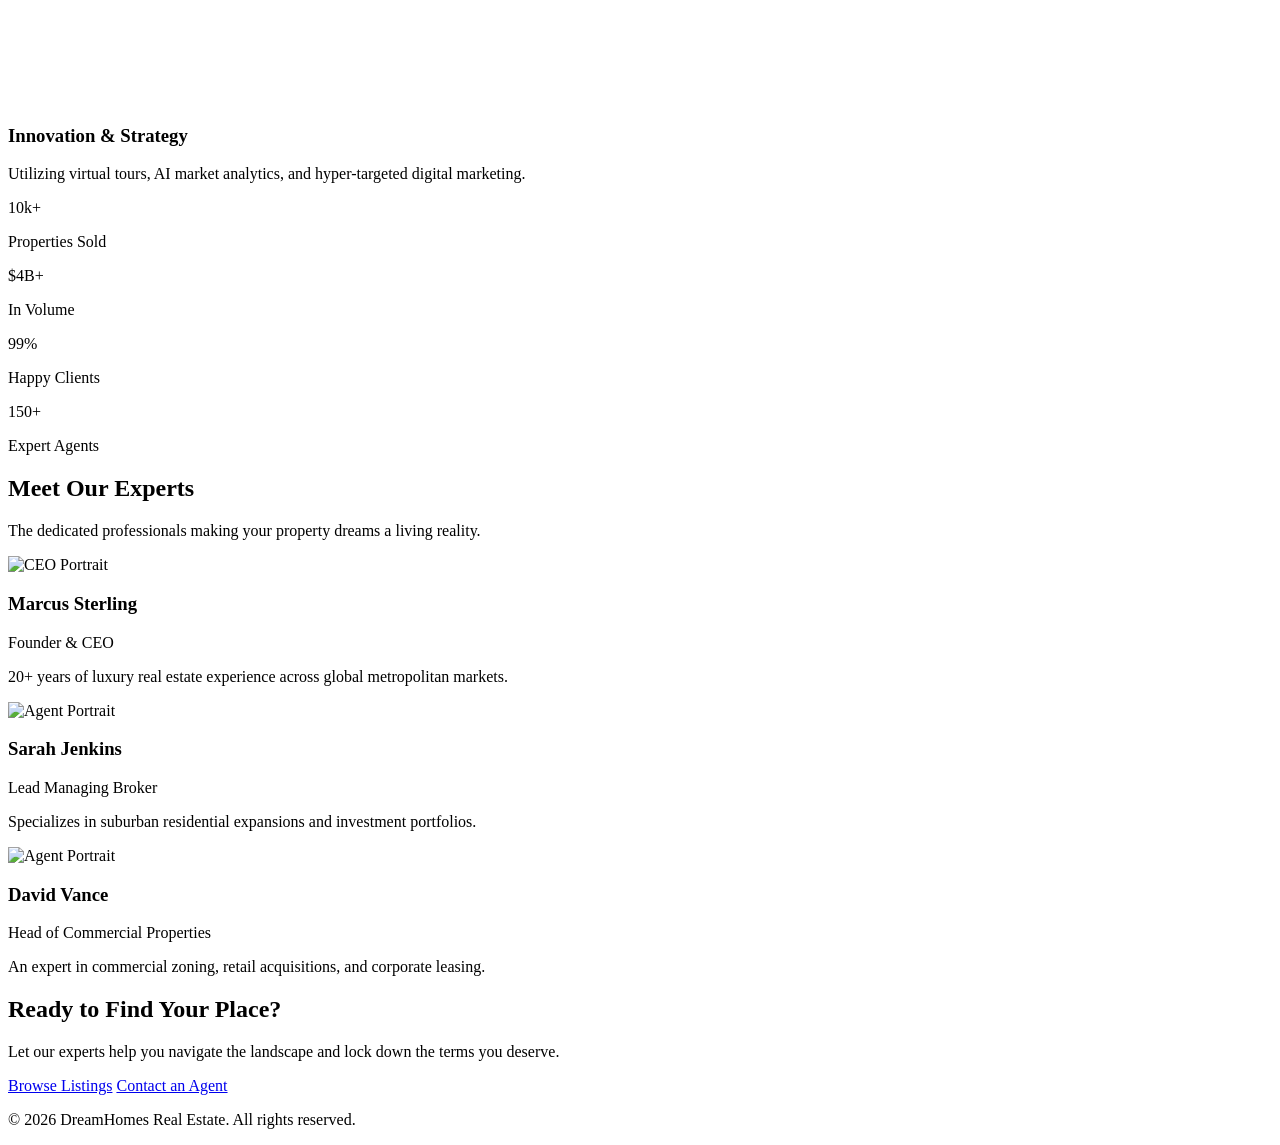
==== commit 22e24a11: "About" ====
--- a/About.html
+++ b/About.html
@@ -203,208 +203,3 @@
   </footer>
 </body>
 </html>
-<!DOCTYPE html>
-<html lang="en">
-<head>
-  <meta charset="UTF-8">
-  <meta name="viewport" content="width=device-width, initial-scale=1.0">
-  <title>About Us | Dream House Real Estate</title>
-   <script src="https://cdn.tailwindcss.com"></script>
-  <script src="https://cdn.jsdelivr.net/npm/@tailwindplus/elements@1" type="module"></script> 
-  </head>
-  <body class="bg-gray-50 text-gray-800 font-sans antialiased">
-
-<header class="sticky top-0 z-50 w-full bg-white shadow-sm">
-<nav class="relative bg-gray-800">
-  <div class="mx-auto max-w-7xl px-2 sm:px-6 lg:px-8">
-    <div class="relative flex h-16 items-center justify-between">
-      <div class="absolute inset-y-0 left-0 flex items-center sm:hidden">
-        <button type="button" command="--toggle" commandfor="mobile-menu" class="relative inline-flex items-center justify-center rounded-md p-2 text-gray-400 hover:bg-white/5 hover:text-white focus:outline-2 focus:-outline-offset-1 focus:outline-indigo-500">
-          <span class="absolute -inset-0.5"></span>
-          <span class="sr-only">Open main menu</span>
-          <svg viewBox="0 0 24 24" fill="none" stroke="currentColor" stroke-width="1.5" data-slot="icon" aria-hidden="true" class="size-6 in-aria-expanded:hidden">
-            <path d="M3.75 6.75h16.5M3.75 12h16.5m-16.5 5.25h16.5" stroke-linecap="round" stroke-linejoin="round" />
-          </svg>
-          <svg viewBox="0 0 24 24" fill="none" stroke="currentColor" stroke-width="1.5" data-slot="icon" aria-hidden="true" class="size-6 not-in-aria-expanded:hidden">
-            <path d="M6 18 18 6M6 6l12 12" stroke-linecap="round" stroke-linejoin="round" />
-          </svg>
-        </button>
-      </div>
-      <div class="flex flex-1 items-center justify-center sm:items-stretch sm:justify-start">
-        <div class="flex shrink-0 items-center">
-          <img src="https://encrypted-tbn0.gstatic.com/images?q=tbn:ANd9GcQ3CU5YTZmuZ1oWsXDkVhJVB0HB_wI-ugkPrCvEAxyu7Q&s" alt="Dream house" class="h-8 w-auto" />
-        </div>
-        <div class="hidden sm:ml-6 sm:block">
-          <div class="flex space-x-4">
-    <a href="index.html" class="block rounded-md px-3 py-2 text-base font-medium text-white">Home</a>
-       <a href="Team.html" class="block rounded-md px-3 py-2 text-base font-medium text-gray-300 hover:bg-white/5 hover:text-white">Team</a>
-      <a href="Projects.html" class="block rounded-md px-3 py-2 text-base font-medium text-gray-300 hover:bg-white/5 hover:text-white">Projects</a>
-      <a href="Contact.html" class="block rounded-md px-3 py-2 text-base font-medium text-gray-300 hover:bg-white/5 hover:text-white">Contact</a>
-      <a href="About.html" aria-current="page" class="block rounded-md bg-gray-900 px-3 py-2 text-base font-medium text-gray-300 hover:bg-white/5 hover:text-white">About</a>
-     
-   </div>
-        </div>
-      </div>
-      <div class="absolute inset-y-0 right-0 flex items-center pr-2 sm:static sm:inset-auto sm:ml-6 sm:pr-0">
-        <button type="button" class="relative rounded-full p-1 text-gray-400 focus:outline-2 focus:outline-offset-2 focus:outline-indigo-500">
-          <span class="absolute -inset-1.5"></span>
-          <span class="sr-only">View notifications</span>
-          <svg viewBox="0 0 24 24" fill="none" stroke="currentColor" stroke-width="1.5" data-slot="icon" aria-hidden="true" class="size-6">
-            <path d="M14.857 17.082a23.848 23.848 0 0 0 5.454-1.31A8.967 8.967 0 0 1 18 9.75V9A6 6 0 0 0 6 9v.75a8.967 8.967 0 0 1-2.312 6.022c1.733.64 3.56 1.085 5.455 1.31m5.714 0a24.255 24.255 0 0 1-5.714 0m5.714 0a3 3 0 1 1-5.714 0" stroke-linecap="round" stroke-linejoin="round" />
-          </svg>
-        </button>
-
-        <el-dropdown class="relative ml-3">
-          <button class="relative flex rounded-full focus-visible:outline-2 focus-visible:outline-offset-2 focus-visible:outline-indigo-500">
-            <span class="absolute -inset-1.5"></span>
-            <span class="sr-only">Open user menu</span>
-            <img src="https://encrypted-tbn0.gstatic.com/images?q=tbn:ANd9GcRsYYYmIOuieWvw2LUapfA7Catq3e-NyzpWMPjVoZ32pQ&s=10" alt="" class="size-8 rounded-full bg-gray-800 outline -outline-offset-1 outline-white/10" />
-          </button>
-
-          <el-menu anchor="top-right" popover class="w-48 origin-top-right rounded-md bg-white py-1 shadow-lg outline outline-black/5 transition transition-discrete [--anchor-gap:--spacing(2)] data-closed:scale-95 data-closed:transform data-closed:opacity-0 data-enter:duration-100 data-enter:ease-out data-leave:duration-75 data-leave:ease-in">
-            <a href="#" class="block px-4 py-2 text-sm text-gray-700 focus:bg-gray-100 focus:outline-hidden">Your profile</a>
-            <a href="#" class="block px-4 py-2 text-sm text-gray-700 focus:bg-gray-100 focus:outline-hidden">Settings</a>
-            <a href="#" class="block px-4 py-2 text-sm text-gray-700 focus:bg-gray-100 focus:outline-hidden">Sign out</a>
-          </el-menu>
-        </el-dropdown>
-      </div>
-    </div>
-  </div>
-
-  <el-disclosure id="mobile-menu" hidden class="block sm:hidden">
-    <div class="space-y-1 px-2 pt-2 pb-3">
-    <a href="index.html" class="block rounded-md px-3 py-2 text-base font-medium text-white">Home</a>
-       <a href="Team.html" class="block rounded-md px-3 py-2 text-base font-medium text-gray-300 hover:bg-white/5 hover:text-white">Team</a>
-      <a href="Projects.html" class="block rounded-md px-3 py-2 text-base font-medium text-gray-300 hover:bg-white/5 hover:text-white">Projects</a>
-      <a href="Contact.html" class="block rounded-md px-3 py-2 text-base font-medium text-gray-300 hover:bg-white/5 hover:text-white">Contact</a>
-      <a href="About.html" aria-current="page" class="block rounded-md bg-gray-900 px-3 py-2 text-base font-medium text-gray-300 hover:bg-white/5 hover:text-white">About</a>
-      </div>
-  </el-disclosure>
-</nav>
-</header>
-
-  <section class="relative bg-slate-900 text-white py-24 md:py-32 overflow-hidden">
-    <div class="absolute inset-0 opacity-40 bg-cover bg-center" style="background-image: url('https://unsplash.com');"></div>
-    <div class="relative max-w-7xl mx-auto px-6 text-center z-10">
-      <span class="text-blue-400 font-semibold uppercase tracking-wider text-sm block mb-3">Who We Are</span>
-      <h1 class="text-4xl md:text-6xl font-bold tracking-tight mb-6">
-        Guiding You to Your <span class="text-blue-400">Dream House</span>
-      </h1>
-      <p class="max-w-2xl mx-auto text-lg text-gray-300">
-        At Dream House Real Estate, we do more than match properties with buyers. We connect people with the spaces where their life stories unfold.
-      </p>
-    </div>
-  </section>
-
-  <section class="py-20 max-w-7xl mx-auto px-6">
-    <div class="grid grid-cols-1 lg:grid-cols-2 gap-12 items-center">
-
-      <div class="grid grid-cols-2 gap-4">
-        <img class="w-full h-64 object-cover rounded-2xl shadow-md transform translate-y-6" src="https://encrypted-tbn0.gstatic.com/images?q=tbn:ANd9GcRPkacd_-lu3rpr5XG8t6BhPG86w7br3s-zcIMfT-fDPCiPnBw11TdatKZG&s=10" alt="Luxury Living Room">
-        <img class="w-full h-64 object-cover rounded-2xl shadow-md" src="https://i.pinimg.com/474x/a5/dc/86/a5dc8602a49ad009cd09f8046152c211.jpg" alt="Modern House Exterior">
-      </div>
-      
-      <div class="space-y-6">
-        <h2 class="text-3xl font-bold text-slate-900 tracking-tight">Redefining the Real Estate Journey Since 2015</h2>
-        <p class="text-gray-600 leading-relaxed">
-          Founded on the values of transparency, integrity, and relentless client focus, Dream House Real Estate has grown from a boutique agency into a market leader. We leverage cutting-edge market insights to provide a seamless buying, selling, or renting experience.
-        </p>
-        
-        <div class="space-y-4 pt-4">
-          <div class="flex items-start gap-4">
-            <div class="p-2 bg-blue-50 text-blue-600 rounded-lg">
-              <svg xmlns="http://w3.org" class="h-6 w-6" fill="none" viewBox="0 0 24 24" stroke="currentColor"><path stroke-linecap="round" stroke-linejoin="round" stroke-width="2" d="M9 12l2 2 4-4m5.618-4.016A11.955 11.955 0 0112 2.944a11.955 11.955 0 01-8.618 3.04A12.02 12.02 0 003 9c0 5.591 3.824 10.29 9 11.622 5.176-1.332 9-6.03 9-11.622 0-1.042-.133-2.052-.382-3.016z" /></svg>
-            </div>
-            <div>
-              <h3 class="font-semibold text-slate-900">Uncompromising Integrity</h3>
-              <p class="text-gray-500 text-sm">Honest evaluations, no hidden agendas, and fully transparent transactions.</p>
-            </div>
-          </div>
-          <div class="flex items-start gap-4">
-            <div class="p-2 bg-blue-50 text-blue-600 rounded-lg">
-              <svg xmlns="http://w3.org" class="h-6 w-6" fill="none" viewBox="0 0 24 24" stroke="currentColor"><path stroke-linecap="round" stroke-linejoin="round" stroke-width="2" d="M13 10V3L4 14h7v7l9-11h-7z" /></svg>
-            </div>
-            <div>
-              <h3 class="font-semibold text-slate-900">Innovation & Strategy</h3>
-              <p class="text-gray-500 text-sm">Utilizing virtual tours, AI market analytics, and hyper-targeted digital marketing.</p>
-            </div>
-          </div>
-        </div>
-      </div>
-    </div>
-  </section>
-
-  <section class="bg-blue-600 text-white py-16">
-    <div class="max-w-7xl mx-auto px-6 grid grid-cols-2 md:grid-cols-4 gap-8 text-center">
-      <div>
-        <p class="text-4xl md:text-5xl font-extrabold mb-1">10k+</p>
-        <p class="text-blue-100 text-sm uppercase font-medium tracking-wider">Properties Sold</p>
-      </div>
-      <div>
-        <p class="text-4xl md:text-5xl font-extrabold mb-1">$4B+</p>
-        <p class="text-blue-100 text-sm uppercase font-medium tracking-wider">In Volume</p>
-      </div>
-      <div>
-        <p class="text-4xl md:text-5xl font-extrabold mb-1">99%</p>
-        <p class="text-blue-100 text-sm uppercase font-medium tracking-wider">Happy Clients</p>
-      </div>
-      <div>
-        <p class="text-4xl md:text-5xl font-extrabold mb-1">150+</p>
-        <p class="text-blue-100 text-sm uppercase font-medium tracking-wider">Expert Agents</p>
-      </div>
-    </div>
-  </section>
-
-
-  <section class="py-20 bg-slate-100">
-    <div class="max-w-7xl mx-auto px-6">
-      <div class="text-center max-w-xl mx-auto mb-16">
-        <h2 class="text-3xl font-bold text-slate-900 mb-4">Meet Our Experts</h2>
-        <p class="text-gray-600">The dedicated professionals making your property dreams a living reality.</p>
-      </div>
-      
-      <div class="grid grid-cols-1 sm:grid-cols-2 lg:grid-cols-3 gap-8">
-        <div class="bg-white rounded-2xl shadow-sm overflow-hidden hover:shadow-md transition-shadow duration-300">
-          <img class="w-full h-80 object-cover" src="https://encrypted-tbn0.gstatic.com/images?q=tbn:ANd9GcRezOAf_TeuSjH0JnG64GxaO5xPtyHeYBFlDO8_N9p0I_4bMJBgdXU4Cr_j&s=10" alt="CEO Portrait">
-          <div class="p-6 text-center">
-            <h3 class="font-bold text-xl text-slate-900">Marcus Sterling</h3>
-            <p class="text-blue-600 text-sm font-medium mb-3">Founder & CEO</p>
-            <p class="text-gray-500 text-sm">20+ years of luxury real estate experience across global metropolitan markets.</p>
-          </div>
-        </div>
-
-        
-        <div class="bg-white rounded-2xl shadow-sm overflow-hidden hover:shadow-md transition-shadow duration-300">
-          <img class="w-full h-80 object-cover" src="https://res.cloudinary.com/jerrick/image/upload/d_642250b563292b35f27461a7.png,f_jpg,fl_progressive,q_auto,w_1024/67363257f3ab95001dd5daba.png" alt="Agent Portrait">
-          <div class="p-6 text-center">
-            <h3 class="font-bold text-xl text-slate-900">Sarah Jenkins</h3>
-            <p class="text-blue-600 text-sm font-medium mb-3">Lead Managing Broker</p>
-            <p class="text-gray-500 text-sm">Specializes in suburban residential expansions and investment portfolios.</p>
-          </div>
-        </div>
-
-        <div class="bg-white rounded-2xl shadow-sm overflow-hidden hover:shadow-md transition-shadow duration-300">
-          <img class="w-full h-80 object-cover" src="https://cdn.leonardo.ai/users/d1bc19b4-63e7-492d-8872-2c46bf71026c/generations/1f1727c1-46dd-6710-b7a0-266c4d4a9886/lucid-origin_Ultra-photorealistic_corporate_portrait_of_a_Black_African_man_approximately_34_-0.jpg" alt="Agent Portrait">
-          <div class="p-6 text-center">
-            <h3 class="font-bold text-xl text-slate-900">David Vance</h3>
-            <p class="text-blue-600 text-sm font-medium mb-3">Head of Commercial Properties</p>
-            <p class="text-gray-500 text-sm">An expert in commercial zoning, retail acquisitions, and corporate leasing.</p>
-          </div>
-        </div>
-      </div>
-    </div>
-  </section>
-
-  <section class="bg-white py-20 text-center max-w-4xl mx-auto px-6">
-    <h2 class="text-3xl md:text-4xl font-bold text-slate-900 mb-4">Ready to Find Your Place?</h2>
-    <p class="text-gray-600 mb-8 max-w-xl mx-auto">Let our experts help you navigate the landscape and lock down the terms you deserve.</p>
-    <div class="flex flex-col sm:flex-row justify-center gap-4">
-      <a href="#" class="bg-blue-600 hover:bg-blue-700 text-white font-semibold px-8 py-3 rounded-xl transition duration-200">Browse Listings</a>
-      <a href="#" class="border-2 border-slate-900 text-slate-900 hover:bg-slate-900 hover:text-white font-semibold px-8 py-3 rounded-xl transition duration-200">Contact an Agent</a>
-    </div>
-  </section>
-<footer class="bg-gray-800 text-gray-200 py-6 text-center">
-    <p>&copy; 2026 DreamHomes Real Estate. All rights reserved.</p>
-  </footer>
-</body>
-</html>
